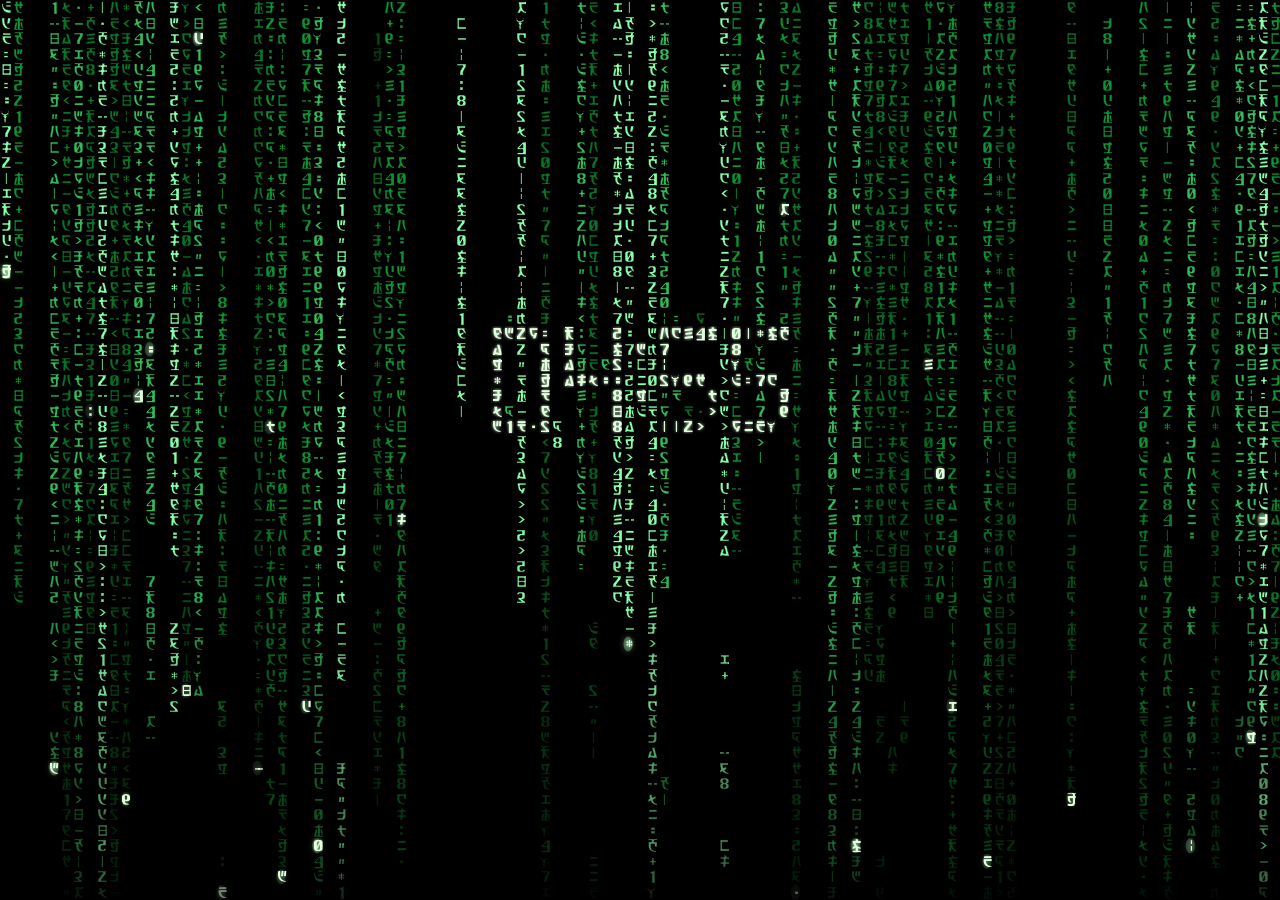
==== MatrixCodeRainWallpaper/index.html @ 6b6fa100 "Experiment with glyph-shaped Matrix bloom" ====
<!doctype html>
<html lang="en">
  <head>
    <meta charset="utf-8">
    <meta name="viewport" content="width=device-width, initial-scale=1">
    <title>Matrix Code Rain</title>
    <link rel="icon" href="data:,">
    <link rel="stylesheet" href="style.css?v=20260530-audio-recovery-1">
  </head>
  <body>
    <canvas id="matrix-rain" aria-hidden="true"></canvas>
    <script src="main.js?v=20260603-matrix23-bloom-experiment-1"></script>
  </body>
</html>
---- MatrixCodeRainWallpaper/style.css ----
@font-face {
  font-family: "Matrix Code";
  src: url("assets/fonts/Matrix-Code.ttf") format("truetype");
  font-display: block;
}

@font-face {
  font-family: "Matrix Resurrected";
  src: url("assets/fonts/Matrix-Resurrected.ttf") format("truetype");
  font-display: block;
}

html,
body {
  width: 100%;
  height: 100%;
  margin: 0;
  overflow: hidden;
  background: #000;
}

body {
  cursor: none;
}

canvas {
  display: block;
  width: 100vw;
  height: 100vh;
  background: #000;
}

.matrix-controls-enabled {
  cursor: auto;
}

.matrix-controls,
.matrix-controls * {
  box-sizing: border-box;
  cursor: auto;
}

.matrix-controls {
  position: fixed;
  top: 12px;
  right: 12px;
  z-index: 10;
  width: min(360px, calc(100vw - 24px));
  max-height: calc(100vh - 24px);
  overflow: auto;
  color: #d9ffe5;
  background: rgba(0, 12, 4, 0.84);
  border: 1px solid rgba(118, 255, 157, 0.38);
  border-radius: 8px;
  box-shadow: 0 18px 42px rgba(0, 0, 0, 0.62), 0 0 24px rgba(64, 255, 126, 0.14);
  font: 12px/1.35 system-ui, -apple-system, BlinkMacSystemFont, "Segoe UI", sans-serif;
  backdrop-filter: blur(8px);
}

.matrix-controls.is-collapsed {
  width: auto;
  overflow: hidden;
}

.matrix-controls-header {
  display: flex;
  align-items: center;
  justify-content: space-between;
  gap: 12px;
  padding: 10px 12px;
  border-bottom: 1px solid rgba(118, 255, 157, 0.18);
}

.matrix-controls-header strong {
  font-size: 13px;
  font-weight: 650;
}

.matrix-controls-body {
  display: grid;
  gap: 12px;
  padding: 12px;
}

.matrix-controls.is-collapsed .matrix-controls-body {
  display: none;
}

.matrix-controls-field {
  display: grid;
  grid-template-columns: minmax(104px, 0.8fr) minmax(0, 1.2fr);
  align-items: center;
  gap: 10px;
}

.matrix-controls-group {
  display: grid;
  gap: 8px;
  padding: 10px;
  border: 1px solid rgba(118, 255, 157, 0.16);
  border-radius: 6px;
  background: rgba(2, 18, 7, 0.62);
}

.matrix-controls-group h2 {
  margin: 0;
  color: rgba(217, 255, 229, 0.96);
  font-size: 12px;
  font-weight: 700;
}

.matrix-controls-group-body,
.matrix-controls-details-body {
  display: grid;
  gap: 8px;
}

.matrix-controls-details {
  display: grid;
  gap: 8px;
}

.matrix-controls-details summary {
  color: rgba(217, 255, 229, 0.78);
  list-style-position: inside;
  user-select: none;
}

.matrix-controls-details-body {
  padding-top: 2px;
}

.matrix-controls-field > span {
  color: rgba(217, 255, 229, 0.82);
}

.matrix-controls input,
.matrix-controls select,
.matrix-controls button {
  max-width: 100%;
  color: #eaffef;
  background: rgba(10, 34, 16, 0.92);
  border: 1px solid rgba(118, 255, 157, 0.32);
  border-radius: 6px;
  font: inherit;
}

.matrix-controls input[type="checkbox"] {
  justify-self: start;
  width: 18px;
  height: 18px;
  accent-color: #76ff9d;
}

.matrix-controls input[type="range"] {
  width: 100%;
  accent-color: #76ff9d;
}

.matrix-controls input[type="color"] {
  justify-self: start;
  width: 52px;
  min-height: 30px;
  padding: 2px;
}

.matrix-controls select,
.matrix-controls button {
  min-height: 30px;
  padding: 4px 8px;
}

.matrix-controls button {
  color: #06150a;
  background: #76ff9d;
  border-color: rgba(226, 255, 235, 0.62);
}

.matrix-controls-range {
  display: grid;
  grid-template-columns: minmax(0, 1fr) 38px;
  align-items: center;
  gap: 8px;
}

.matrix-controls-range output,
.matrix-controls-stats,
.matrix-controls-status {
  color: rgba(217, 255, 229, 0.72);
  font-variant-numeric: tabular-nums;
}

.matrix-controls-actions {
  display: grid;
  grid-template-columns: 1fr 1fr;
  gap: 8px;
  padding-top: 4px;
}

.matrix-controls-stats,
.matrix-controls-status {
  overflow-wrap: anywhere;
}

@media (max-width: 560px) {
  .matrix-controls {
    top: 8px;
    right: 8px;
    left: 8px;
    width: auto;
  }

  .matrix-controls-field {
    grid-template-columns: 1fr;
    gap: 5px;
  }
}
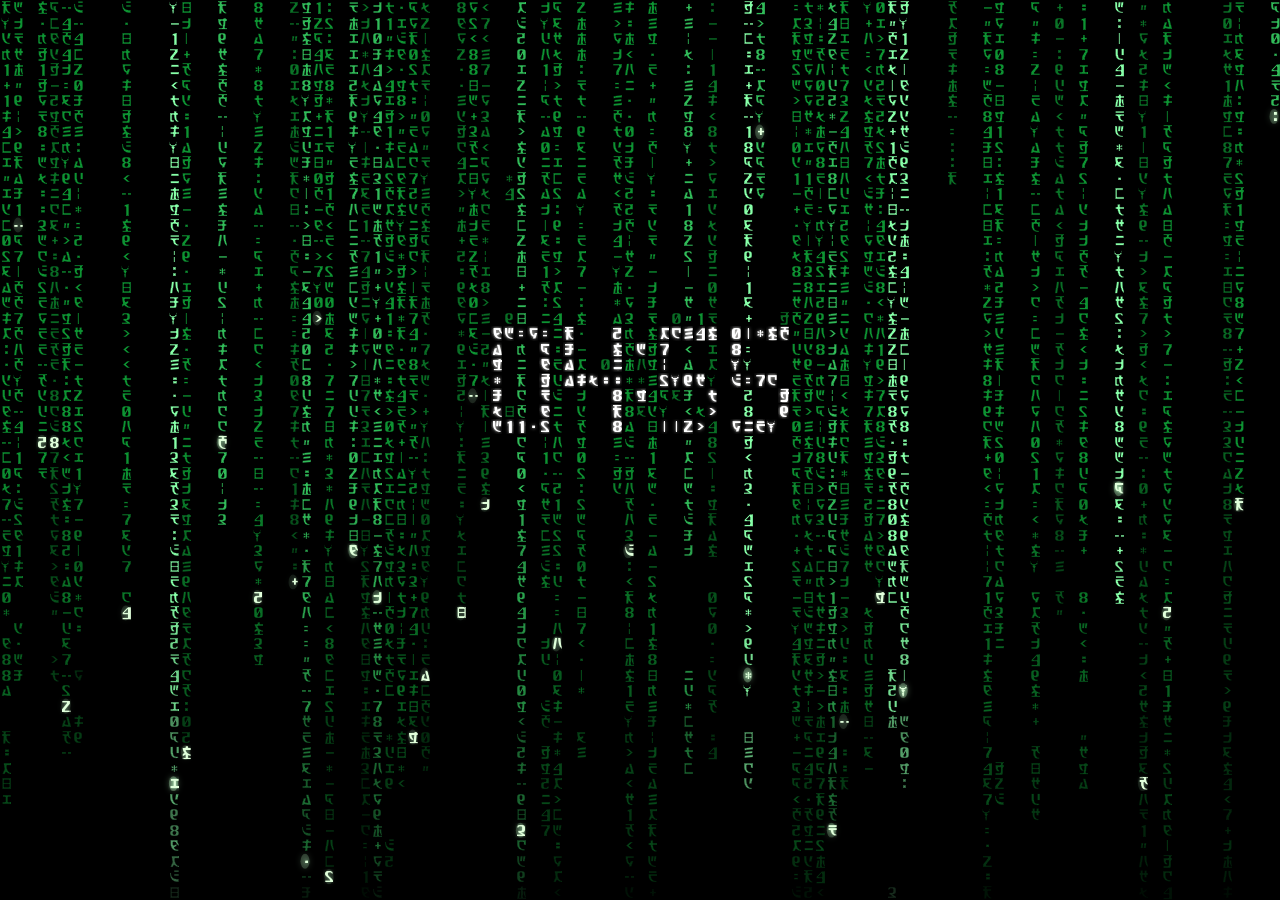
==== commit b48141a1: "Prepare Matrix wallpaper 1.0 release" ====
--- a/MatrixCodeRainWallpaper/index.html
+++ b/MatrixCodeRainWallpaper/index.html
@@ -9,6 +9,6 @@
   </head>
   <body>
     <canvas id="matrix-rain" aria-hidden="true"></canvas>
-    <script src="main.js?v=20260603-matrix23-bloom-experiment-1"></script>
+    <script src="main.js?v=20260604-font-tail-crisp-1"></script>
   </body>
 </html>
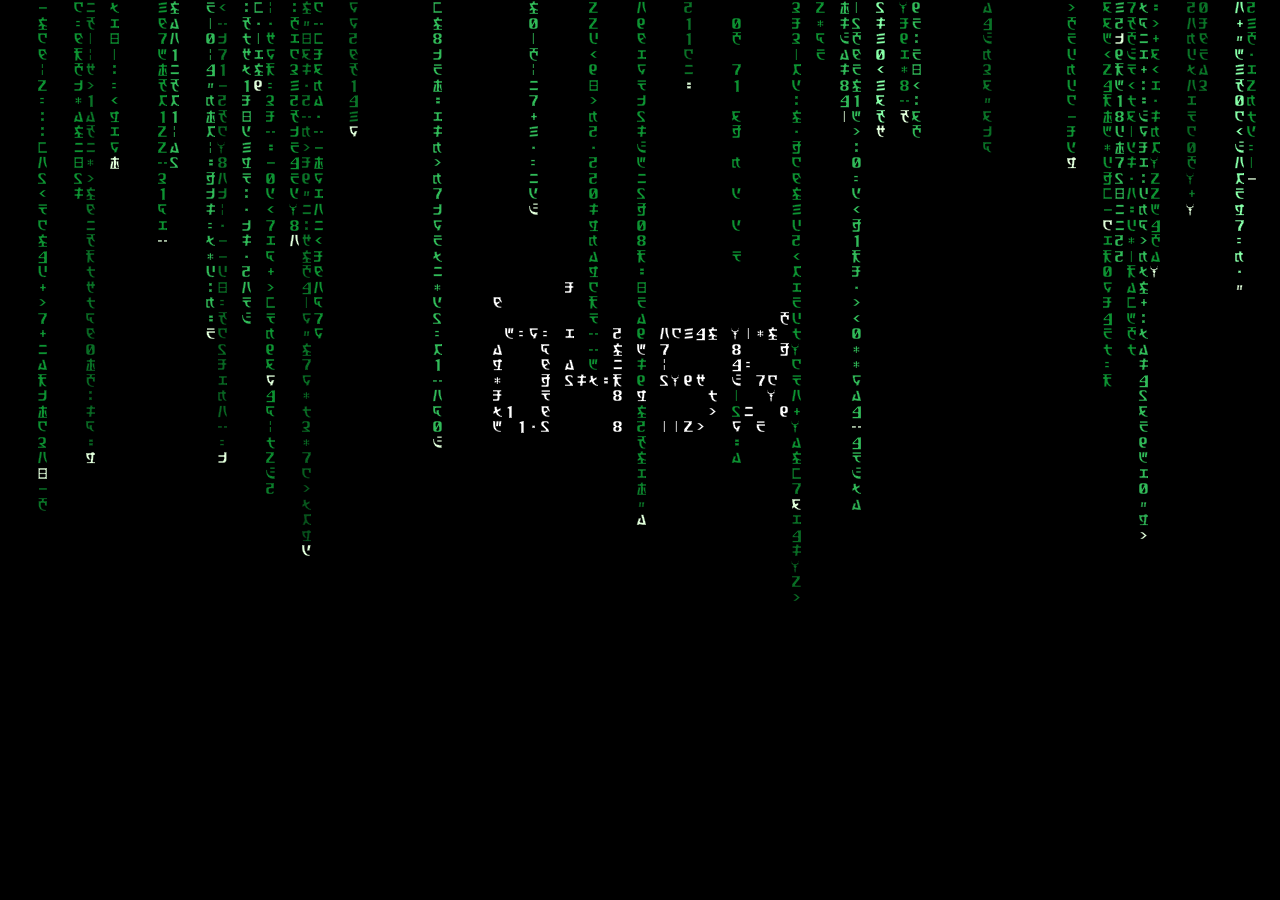
==== commit 15607586: "Fix Matrix head colors and pause shortcut" ====
--- a/MatrixCodeRainWallpaper/index.html
+++ b/MatrixCodeRainWallpaper/index.html
@@ -9,6 +9,6 @@
   </head>
   <body>
     <canvas id="matrix-rain" aria-hidden="true"></canvas>
-    <script src="main.js?v=20260604-font-tail-crisp-1"></script>
+    <script src="main.js?v=20260606-head-color-pause-1"></script>
   </body>
 </html>
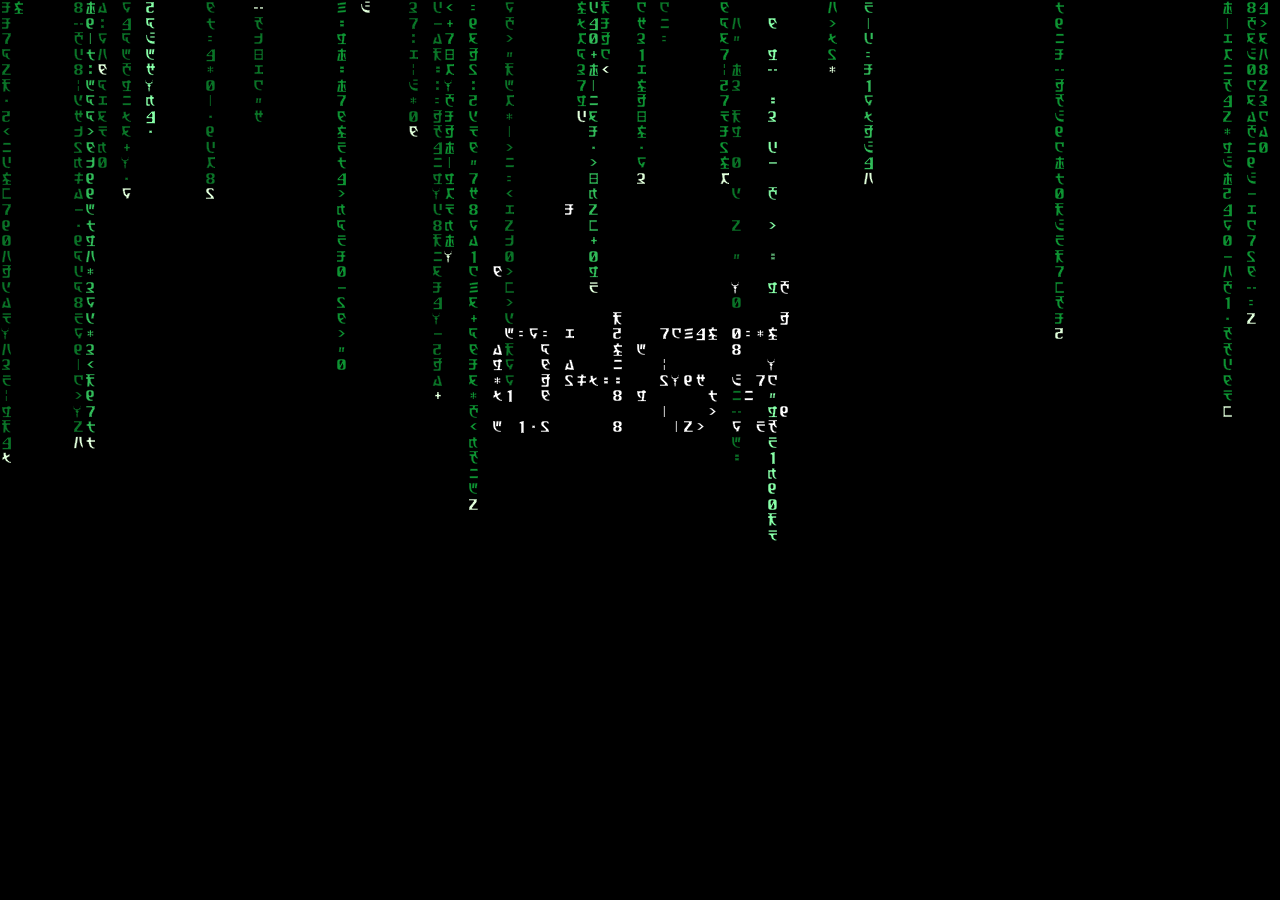
==== commit b4543179: "Keep Matrix 1 column tone uniform" ====
--- a/MatrixCodeRainWallpaper/index.html
+++ b/MatrixCodeRainWallpaper/index.html
@@ -9,6 +9,6 @@
   </head>
   <body>
     <canvas id="matrix-rain" aria-hidden="true"></canvas>
-    <script src="main.js?v=20260606-head-color-pause-1"></script>
+    <script src="main.js?v=20260606-matrix1-uniform-tone-1"></script>
   </body>
 </html>
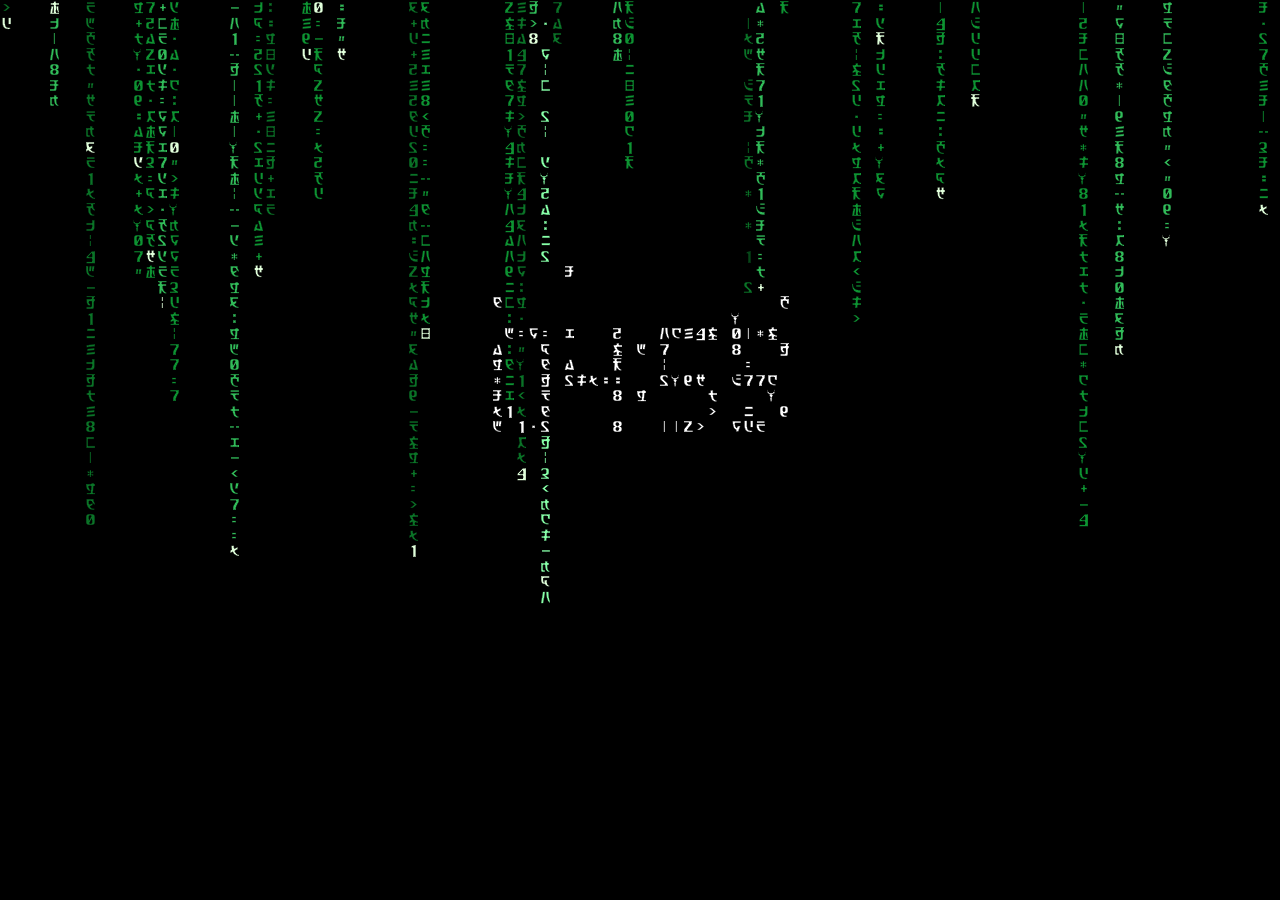
==== commit b900f919: "Stabilize Matrix rain generation" ====
--- a/MatrixCodeRainWallpaper/index.html
+++ b/MatrixCodeRainWallpaper/index.html
@@ -9,6 +9,6 @@
   </head>
   <body>
     <canvas id="matrix-rain" aria-hidden="true"></canvas>
-    <script src="main.js?v=20260606-matrix1-uniform-tone-1"></script>
+    <script src="main.js?v=20260606-rain-flow-stability-3"></script>
   </body>
 </html>
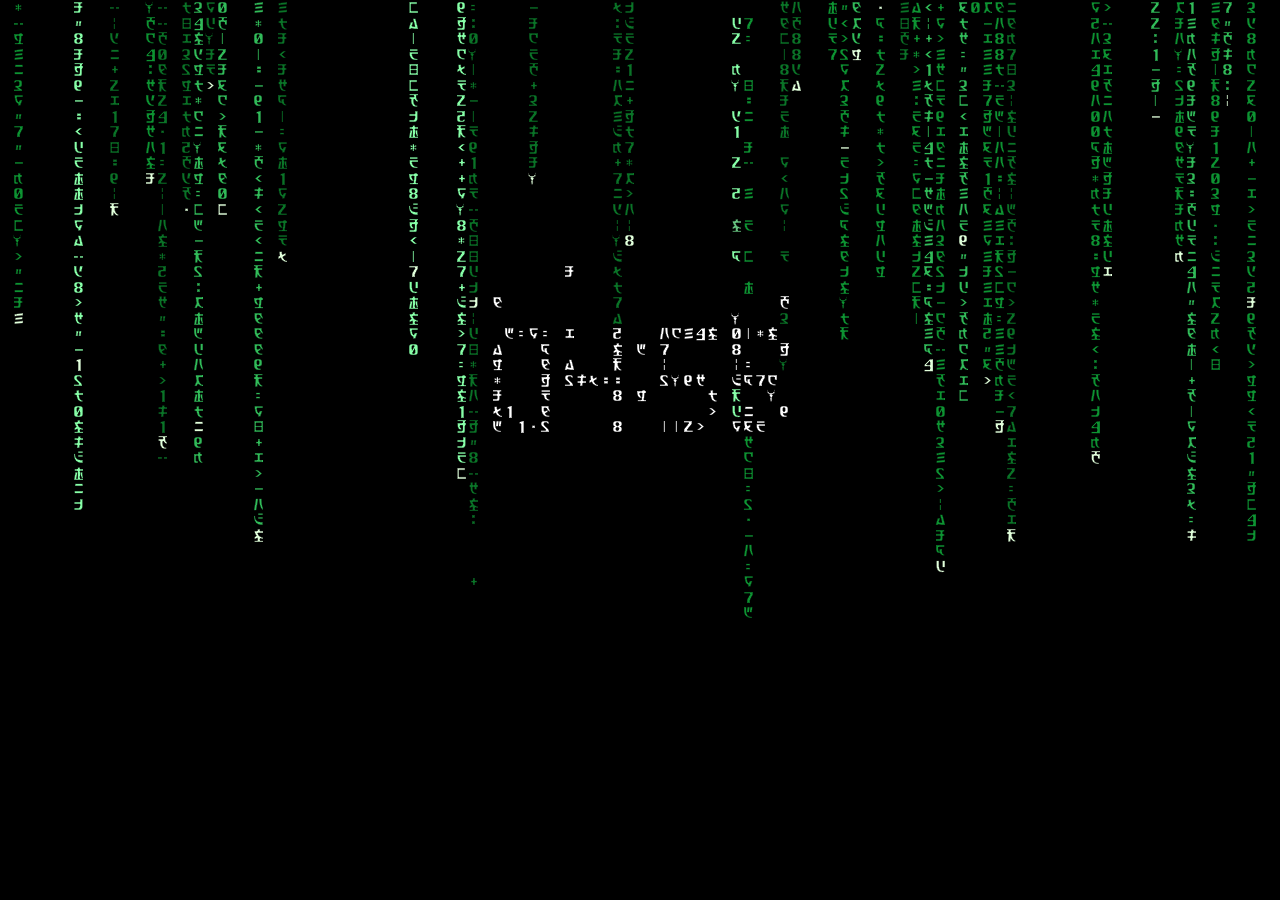
==== commit 7d6f89b0: "Refine Matrix 2 and 3 rain flow" ====
--- a/MatrixCodeRainWallpaper/index.html
+++ b/MatrixCodeRainWallpaper/index.html
@@ -9,6 +9,6 @@
   </head>
   <body>
     <canvas id="matrix-rain" aria-hidden="true"></canvas>
-    <script src="main.js?v=20260606-rain-flow-stability-3"></script>
+    <script src="main.js?v=20260606-matrix23-rezmason-flow-1"></script>
   </body>
 </html>
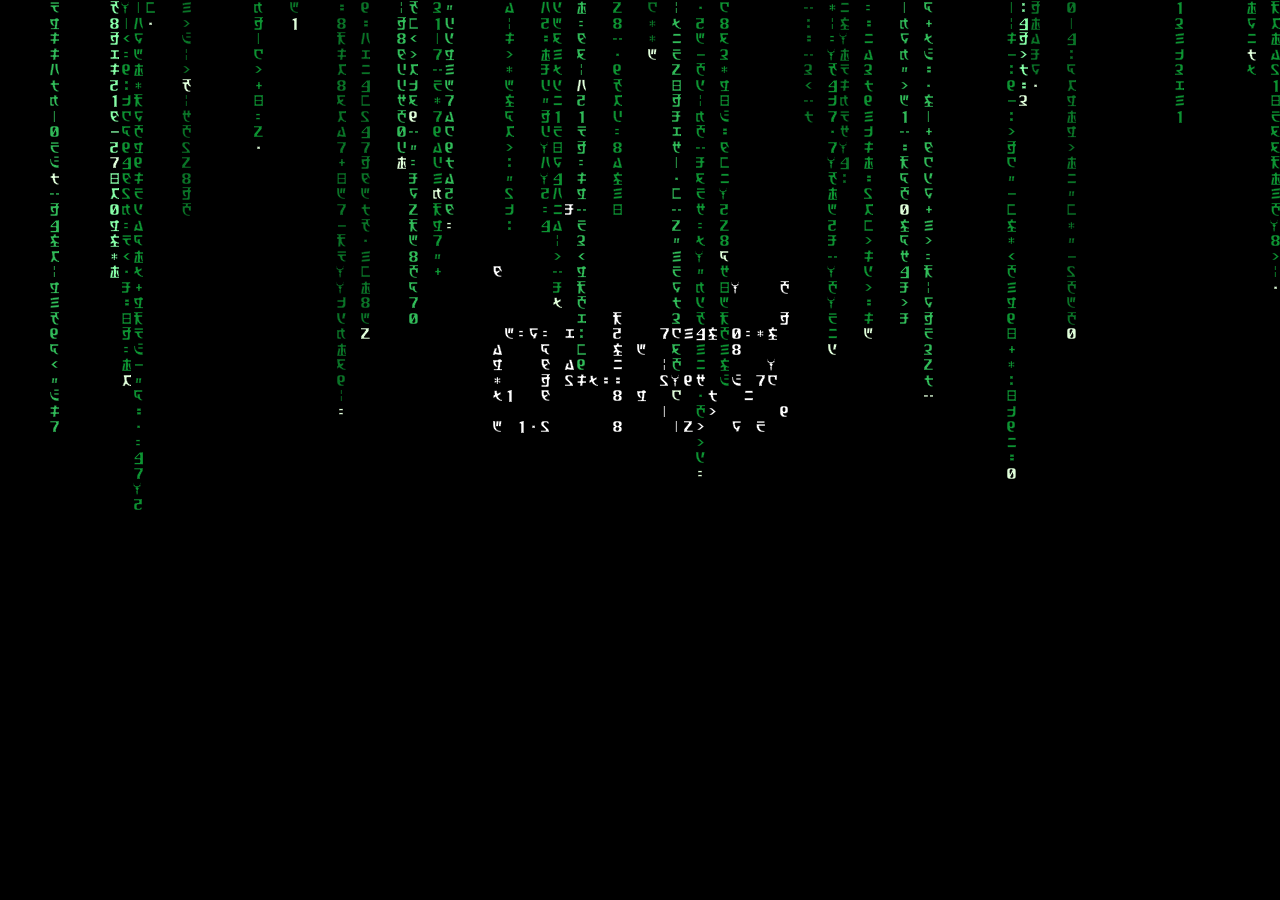
==== commit c5be62c8: "Fix Matrix 2&3 brightness flicker" ====
--- a/MatrixCodeRainWallpaper/index.html
+++ b/MatrixCodeRainWallpaper/index.html
@@ -9,6 +9,6 @@
   </head>
   <body>
     <canvas id="matrix-rain" aria-hidden="true"></canvas>
-    <script src="main.js?v=20260606-matrix23-rezmason-flow-1"></script>
+    <script src="main.js?v=20260606-matrix23-flicker-fix-6"></script>
   </body>
 </html>
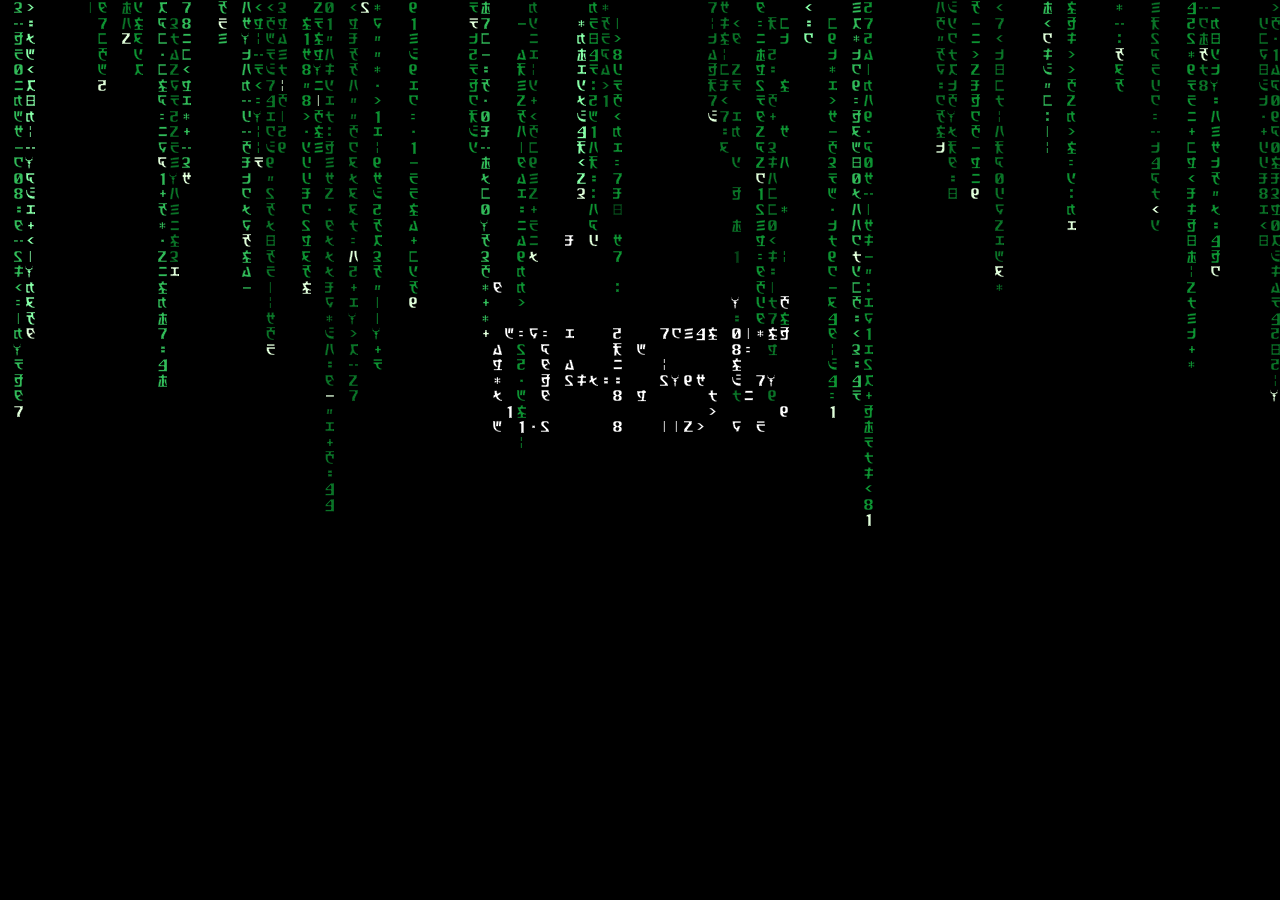
==== commit 88182cda: "Merge wallpaper runtime recovery copy" ====
--- a/MatrixCodeRainWallpaper/index.html
+++ b/MatrixCodeRainWallpaper/index.html
@@ -9,6 +9,6 @@
   </head>
   <body>
     <canvas id="matrix-rain" aria-hidden="true"></canvas>
-    <script src="main.js?v=20260606-matrix23-flicker-fix-6"></script>
+    <script src="main.js?v=20260606-recovery-cache-font-3"></script>
   </body>
 </html>
